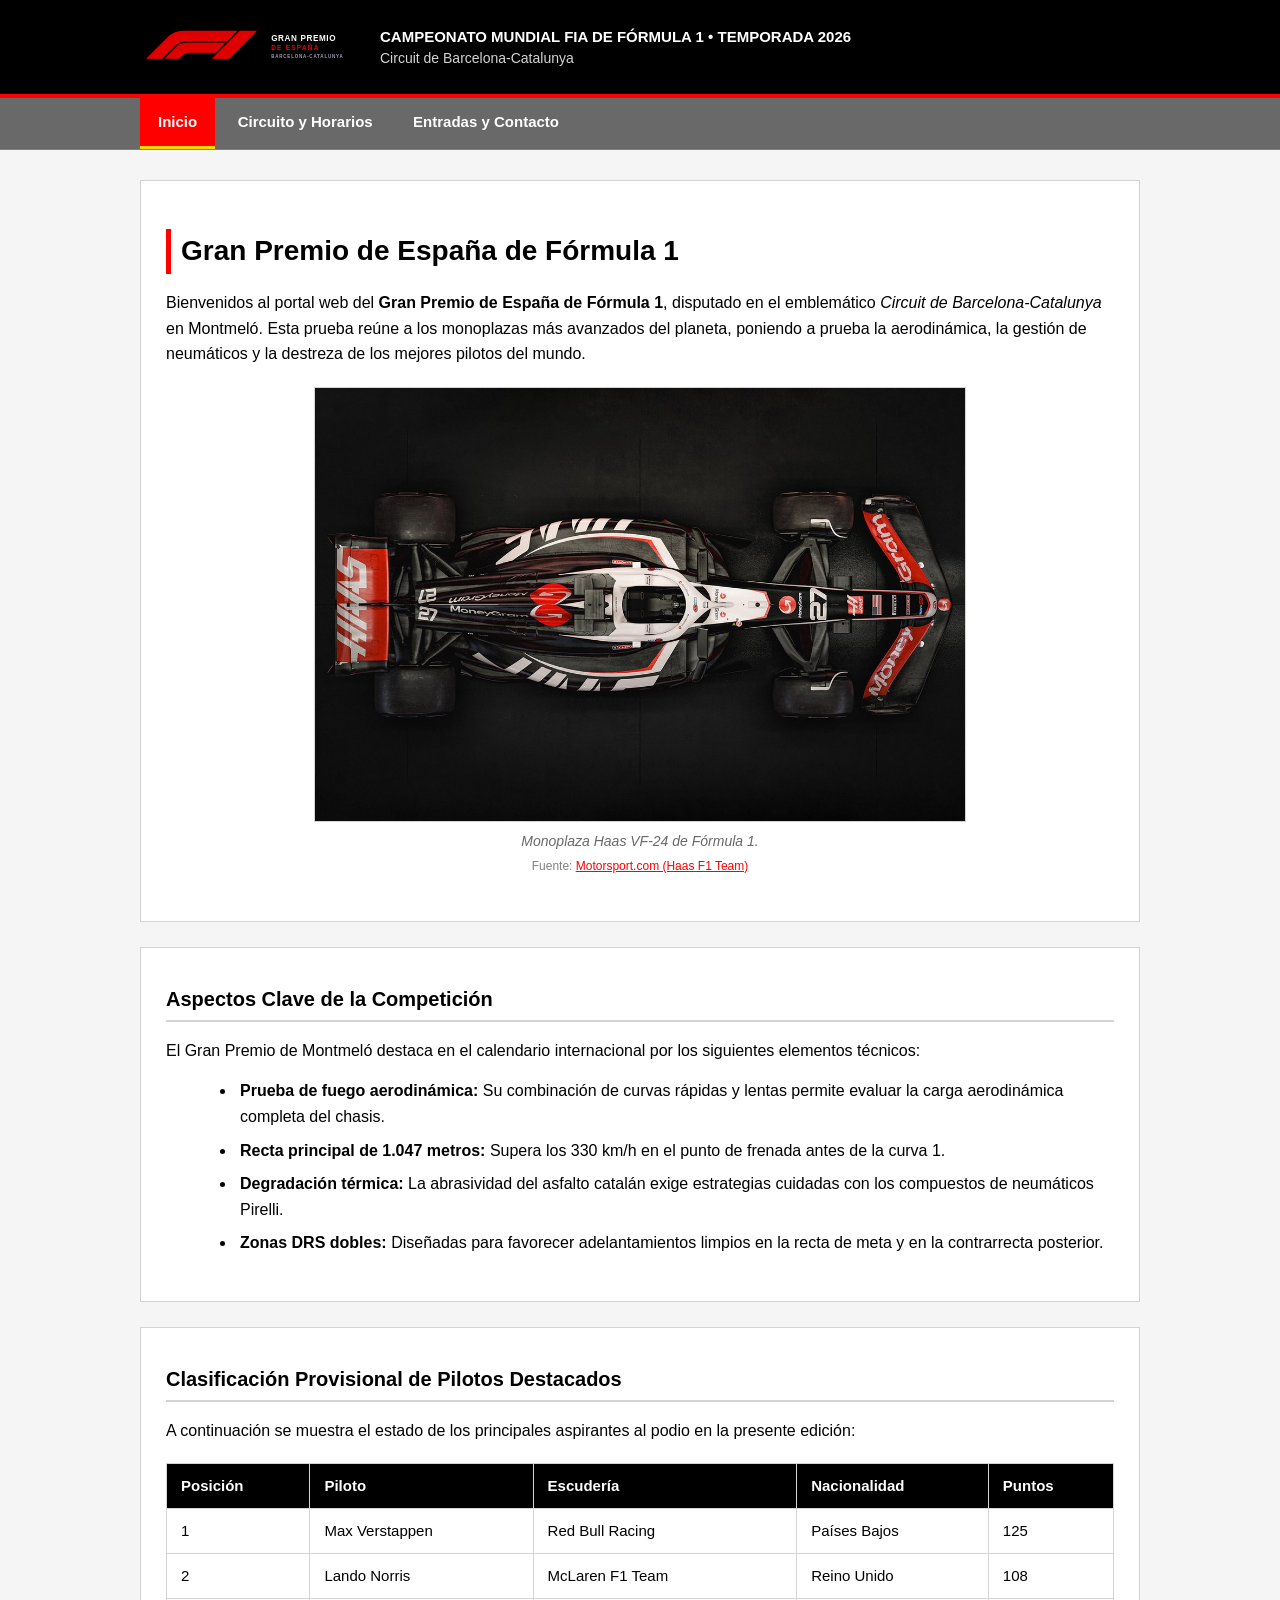
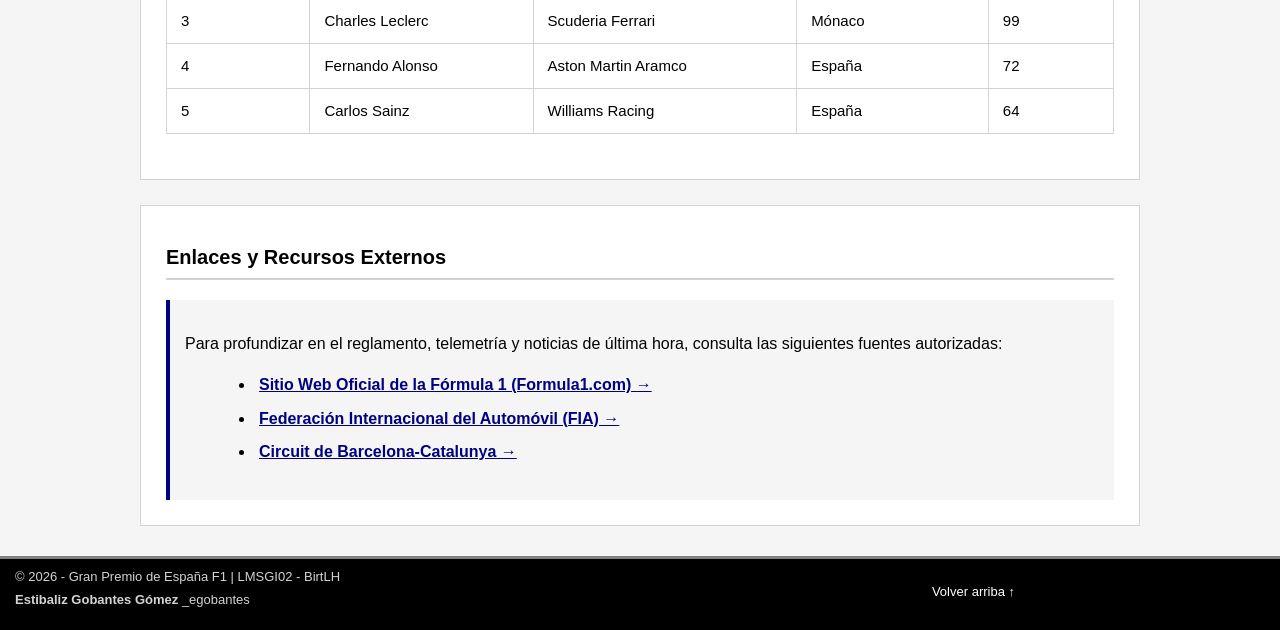
==== index.html @ 6f4e8425 "Subida Inicial Sitio Tarea02.1" ====
<!DOCTYPE html>
<html lang="es">

<head>
    <!--
        ACTIVIDAD: LMSGI02.1 - Lenguajes de Marcas en Entornos Web (HTML y CSS)
        index.html (Página Principal del Gran Premio)
        Estibaliz Gobantes Gómez_egobantes
    -->
    <meta charset="UTF-8">
    <title>Gran Premio de España F1 - Portada</title>
    <!-- Enlace a la hoja de estilos-->
    <link rel="stylesheet" href="estilos/estilos.css">
</head>

<body>
    <!-- Encabezado página -->
    <header>
        <div class="contenedor-cabecera">
            <a href="index.html" class="enlace-logo">
                <!-- Imagen del logo con texto -->
                <img src="imagenes/logo_f1.svg" alt="Logotipo oficial del Gran Premio de España de Fórmula 1"
                    class="logo">
            </a>
            <div class="subtitulo-cabecera">
                <p class="linea-titulo">CAMPEONATO MUNDIAL FIA DE FÓRMULA 1 &bull; TEMPORADA 2026</p>
                <p class="linea-subtitulo">Circuit de Barcelona-Catalunya</p>
            </div>
        </div>
    </header>

    <!-- Menú de navegación -->
    <nav>
        <ul class="menu-navegacion">
            <li class="elemento-menu"><a href="index.html" class="enlace-menu pagina-activa">Inicio</a></li>
            <li class="elemento-menu"><a href="circuito.html" class="enlace-menu">Circuito y Horarios</a></li>
            <li class="elemento-menu"><a href="contacto.html" class="enlace-menu">Entradas y Contacto</a></li>
        </ul>
    </nav>

    <!-- Contenido de la página -->
    <main>
        <!-- Bienvenida y presentación -->
        <article>
            <h1>Gran Premio de España de Fórmula 1</h1>
            <p>
                Bienvenidos al portal web del <strong>Gran Premio de España de Fórmula 1</strong>, disputado en el
                emblemático <em>Circuit de Barcelona-Catalunya</em> en Montmeló. Esta prueba reúne a los monoplazas
                más avanzados del planeta, poniendo a prueba la aerodinámica, la gestión de neumáticos y la destreza
                de los mejores pilotos del mundo.
            </p>
            <figure class="contenedor-imagen">
                <img src="imagenes/haas_vf24.jpg"
                    alt="Monoplaza Haas VF-24 de Fórmula 1 durante la presentación oficial de su decoración"
                    class="imagen-centrada">
                <figcaption>
                    Monoplaza Haas VF-24 de Fórmula 1.
                    <span class="fuente-imagen">Fuente: <a
                            href="https://es.motorsport.com/f1/galleries/haas-decoracion-coche-vf24/1725/#68245788"
                            target="_blank">Motorsport.com (Haas F1 Team)</a></span>
                </figcaption>
            </figure>
        </article>

        <!-- Sección LISTA-->
        <section>
            <h2>Aspectos Clave de la Competición</h2>
            <p>El Gran Premio de Montmeló destaca en el calendario internacional por los siguientes elementos técnicos:
            </p>
            <ul class="lista-destacada">
                <li><strong>Prueba de fuego aerodinámica:</strong> Su combinación de curvas rápidas y lentas permite
                    evaluar la carga aerodinámica completa del chasis.</li>
                <li><strong>Recta principal de 1.047 metros:</strong> Supera los 330 km/h en el punto de frenada antes
                    de la curva 1.</li>
                <li><strong>Degradación térmica:</strong> La abrasividad del asfalto catalán exige estrategias cuidadas
                    con los compuestos de neumáticos Pirelli.</li>
                <li><strong>Zonas DRS dobles:</strong> Diseñadas para favorecer adelantamientos limpios en la recta de
                    meta y en la contrarrecta posterior.</li>
            </ul>
        </section>

        <!-- Sección TABLA CLASIFICACIÓN -->
        <section>
            <h2>Clasificación Provisional de Pilotos Destacados</h2>
            <p>A continuación se muestra el estado de los principales aspirantes al podio en la presente edición:</p>
            <table class="tabla-datos">
                <thead>
                    <tr>
                        <th>Posición</th>
                        <th>Piloto</th>
                        <th>Escudería</th>
                        <th>Nacionalidad</th>
                        <th>Puntos</th>
                    </tr>
                </thead>
                <tbody>
                    <tr>
                        <td>1</td>
                        <td>Max Verstappen</td>
                        <td>Red Bull Racing</td>
                        <td>Países Bajos</td>
                        <td>125</td>
                    </tr>
                    <tr>
                        <td>2</td>
                        <td>Lando Norris</td>
                        <td>McLaren F1 Team</td>
                        <td>Reino Unido</td>
                        <td>108</td>
                    </tr>
                    <tr>
                        <td>3</td>
                        <td>Charles Leclerc</td>
                        <td>Scuderia Ferrari</td>
                        <td>Mónaco</td>
                        <td>99</td>
                    </tr>
                    <tr>
                        <td>4</td>
                        <td>Fernando Alonso</td>
                        <td>Aston Martin Aramco</td>
                        <td>España</td>
                        <td>72</td>
                    </tr>
                    <tr>
                        <td>5</td>
                        <td>Carlos Sainz</td>
                        <td>Williams Racing</td>
                        <td>España</td>
                        <td>64</td>
                    </tr>
                </tbody>
            </table>
        </section>

        <!-- ENLACES  -->
        <section>
            <h2>Enlaces y Recursos Externos</h2>
            <div class="tarjeta-enlaces">
                <p>Para profundizar en el reglamento, telemetría y noticias de última hora, consulta las siguientes
                    fuentes autorizadas:</p>
                <ul class="lista-destacada">
                    <li>
                        <a href="https://www.formula1.com" target="_blank">
                            Sitio Web Oficial de la Fórmula 1 (Formula1.com) &rarr;
                        </a>
                    </li>
                    <li>
                        <a href="https://www.fia.com" target="_blank">
                            Federación Internacional del Automóvil (FIA) &rarr;
                        </a>
                    </li>
                    <li>
                        <a href="https://www.circuitcat.com" target="_blank">
                            Circuit de Barcelona-Catalunya &rarr;
                        </a>
                    </li>
                </ul>
            </div>
        </section>

    </main>

    <!-- Pie de página -->
    <footer>
        <div class="contenedor-pie">
            <div class="creditos-pie">
                <p>&copy; 2026 - Gran Premio de España F1 | LMSGI02 - BirtLH</p>
                <p><strong>Estibaliz Gobantes Gómez </strong>_egobantes</p>
            </div>
            <div class="enlaces-pie">
                <p><a href="index.html">Volver arriba &uarr;</a></p>
            </div>
        </div>
    </footer>

</body>

</html>
---- estilos/estilos.css ----
/* HOJA DE ESTILOS GENERAL - GRAN PREMIO DE ESPAÑA F1
   Unidad: LMSGI02 - HTML y CSS
   Estibaliz Gobantes Gómez_egobantes
*/

body {
    margin: 0;
    font-family: Arial, Helvetica, sans-serif;
    font-size: 16px;
    line-height: 1.6;
    color: black;
    background-color: whitesmoke;
}

/* ENCABEZADO PRINCIPAL Y LOGO */
header {
    background-color: black;
    color: white;
    padding: 25px 0;
    border-bottom: 4px solid red;
}

.contenedor-cabecera {
    max-width: 1000px;
    margin: 0 auto;
    height: 44px;
}

.enlace-logo {
    float: left;
    text-decoration: none;
}

.logo {
    width: 220px;
    height: auto;
    display: block;
}

.subtitulo-cabecera {
    float: left;
    margin-left: 20px;
    padding-top: 2px;
}

.subtitulo-cabecera p {
    margin: 0;
}

.subtitulo-cabecera .linea-titulo {
    font-size: 15px;
    font-weight: bold;
    color: white;
    text-transform: uppercase;
    line-height: 1.3;
}

.subtitulo-cabecera .linea-subtitulo {
    font-size: 14px;
    color: lightgray;
    line-height: 1.4;
    margin-top: 2px;
}

/* Menú de navegación */
nav {
    background-color: dimgray;
    border-bottom: 1px solid gray;
    clear: both;
}

/* Botones del menú */
.menu-navegacion {
    max-width: 1000px;
    margin: 0 auto;
    list-style-type: none;
    padding: 0;
}

.elemento-menu {
    display: inline-block;
}

.enlace-menu {
    display: block;
    padding: 12px 18px;
    color: white;
    text-decoration: none;
    font-weight: bold;
    font-size: 15px;
}

/* Botón de la página abierta */
.pagina-activa {
    background-color: red;
    color: white;
    border-bottom: 3px solid gold;
}

/* CONTENIDO PRINCIPAL y SECCIONES */
main {
    max-width: 1000px;
    margin: 30px auto;
    padding: 0 15px;
}

/* Cajas para sección o artículo */
section,
article {
    background-color: white;
    padding: 25px;
    margin-bottom: 25px;
    border: 1px solid lightgray;
}

/* TITULOS */
h1,
h2 {
    color: black;
    margin-bottom: 15px;
}

/* Título principal H1 */
h1 {
    font-size: 28px;
    border-left: 5px solid red;
    padding-left: 10px;
}

/* Título H2 */
h2 {
    font-size: 20px;
    border-bottom: 2px solid lightgray;
    padding-bottom: 5px;
    margin-top: 10px;
}

/* Separación párrafos */
p {
    margin-bottom: 15px;
}

/* IMÁGENES */
.contenedor-imagen {
    text-align: center;
    margin: 20px 0;
}

.imagen-centrada {
    width: 650px;
    height: auto;
    display: block;
    margin: 0 auto;
    border: 1px solid lightgray;
}

/* PIE DE FOTO */
figcaption {
    font-size: 14px;
    color: dimgray;
    margin-top: 8px;
    font-style: italic;
}

figcaption .fuente-imagen {
    display: block;
    margin-top: 4px;
    font-size: 12px;
    color: gray;
    font-style: normal;
}

figcaption a {
    color: red;
    text-decoration: underline;
}

/* LISTAS */
.lista-destacada {
    margin: 15px 0 20px 30px;
}

/* Separación entre elementos LISTA */
.lista-destacada li {
    margin-bottom: 8px;
    padding-left: 4px;
}

/* TABLAS*/
.tabla-datos {
    width: 100%;
    margin: 20px 0;
    border-collapse: collapse;
    font-size: 15px;
    background-color: white;
    border: 1px solid lightgray;
}

/* Cabecera TABLA */
.tabla-datos thead {
    background-color: black;
    color: white;
}

/* Celdas TABLA */
.tabla-datos th,
.tabla-datos td {
    padding: 10px 14px;
    text-align: left;
    border-bottom: 1px solid lightgray;
    border-right: 1px solid lightgray;
}

/* FORMULARIO */
.formulario-contacto {
    background-color: whitesmoke;
    border: 1px solid lightgray;
    padding: 25px;
    max-width: 700px;
    margin: 20px auto;
}

/* Campos agrupados*/
fieldset {
    border: 1px solid darkgray;
    padding: 18px;
    margin-bottom: 20px;
    background-color: white;
}

/* Título de campos agrupados */
legend {
    font-weight: bold;
    color: darkred;
    padding: 0 8px;
    font-size: 16px;
}

.campo-formulario {
    margin-bottom: 16px;
}

/* Etiqueta del campo */
.campo-formulario label {
    display: block;
    font-weight: bold;
    margin-bottom: 6px;
    color: black;
}

/* Controles */
.campo-formulario input[type="text"],
.campo-formulario input[type="email"],
.campo-formulario select,
.campo-formulario textarea {
    display: block;
    width: 95%;
    padding: 8px 10px;
    border: 1px solid darkgray;
    font-family: Arial, Helvetica, sans-serif;
    font-size: 14px;
}

.grupo-radio {
    margin-top: 6px;
}

.opcion-radio {
    display: inline-block;
    margin-right: 20px;
    font-weight: normal;
}

.opcion-casilla {
    display: block;
    font-weight: normal;
}

.botones-formulario {
    text-align: right;
    margin-top: 15px;
}

.boton {
    display: inline-block;
    padding: 10px 20px;
    font-family: Arial, Helvetica, sans-serif;
    font-weight: bold;
    font-size: 14px;
    margin-left: 10px;
}

/* Botón ENVIAR */
.boton-primario {
    background-color: red;
    color: white;
    border: 1px solid darkred;
}

/* Botón limpiar Formulario */
.boton-secundario {
    background-color: gray;
    color: white;
    border: 1px solid dimgray;
}

/* ENLACES EXTERNOS */
.tarjeta-enlaces {
    background-color: whitesmoke;
    border-left: 4px solid navy;
    padding: 15px;
    margin-top: 20px;
}

.tarjeta-enlaces a {
    color: navy;
    font-weight: bold;
    text-decoration: underline;
}

/* PIE DE PÁGINA */
footer {
    background-color: black;
    color: lightgray;
    padding: 6px 15px;
    margin-top: 30px;
    border-top: 3px solid gray;
    font-size: 13px;
    clear: both;
}

.contenedor-pie {
    max-width: 1000px;
    margin: 0 auto;
    display: inline-block;
    width: 100%;
}

.creditos-pie {
    float: left;
}

.creditos-pie p {
    margin: 2px 0;
}

.enlaces-pie {
    float: right;
    padding-top: 4px;
}

.enlaces-pie a {
    color: white;
    text-decoration: none;
}
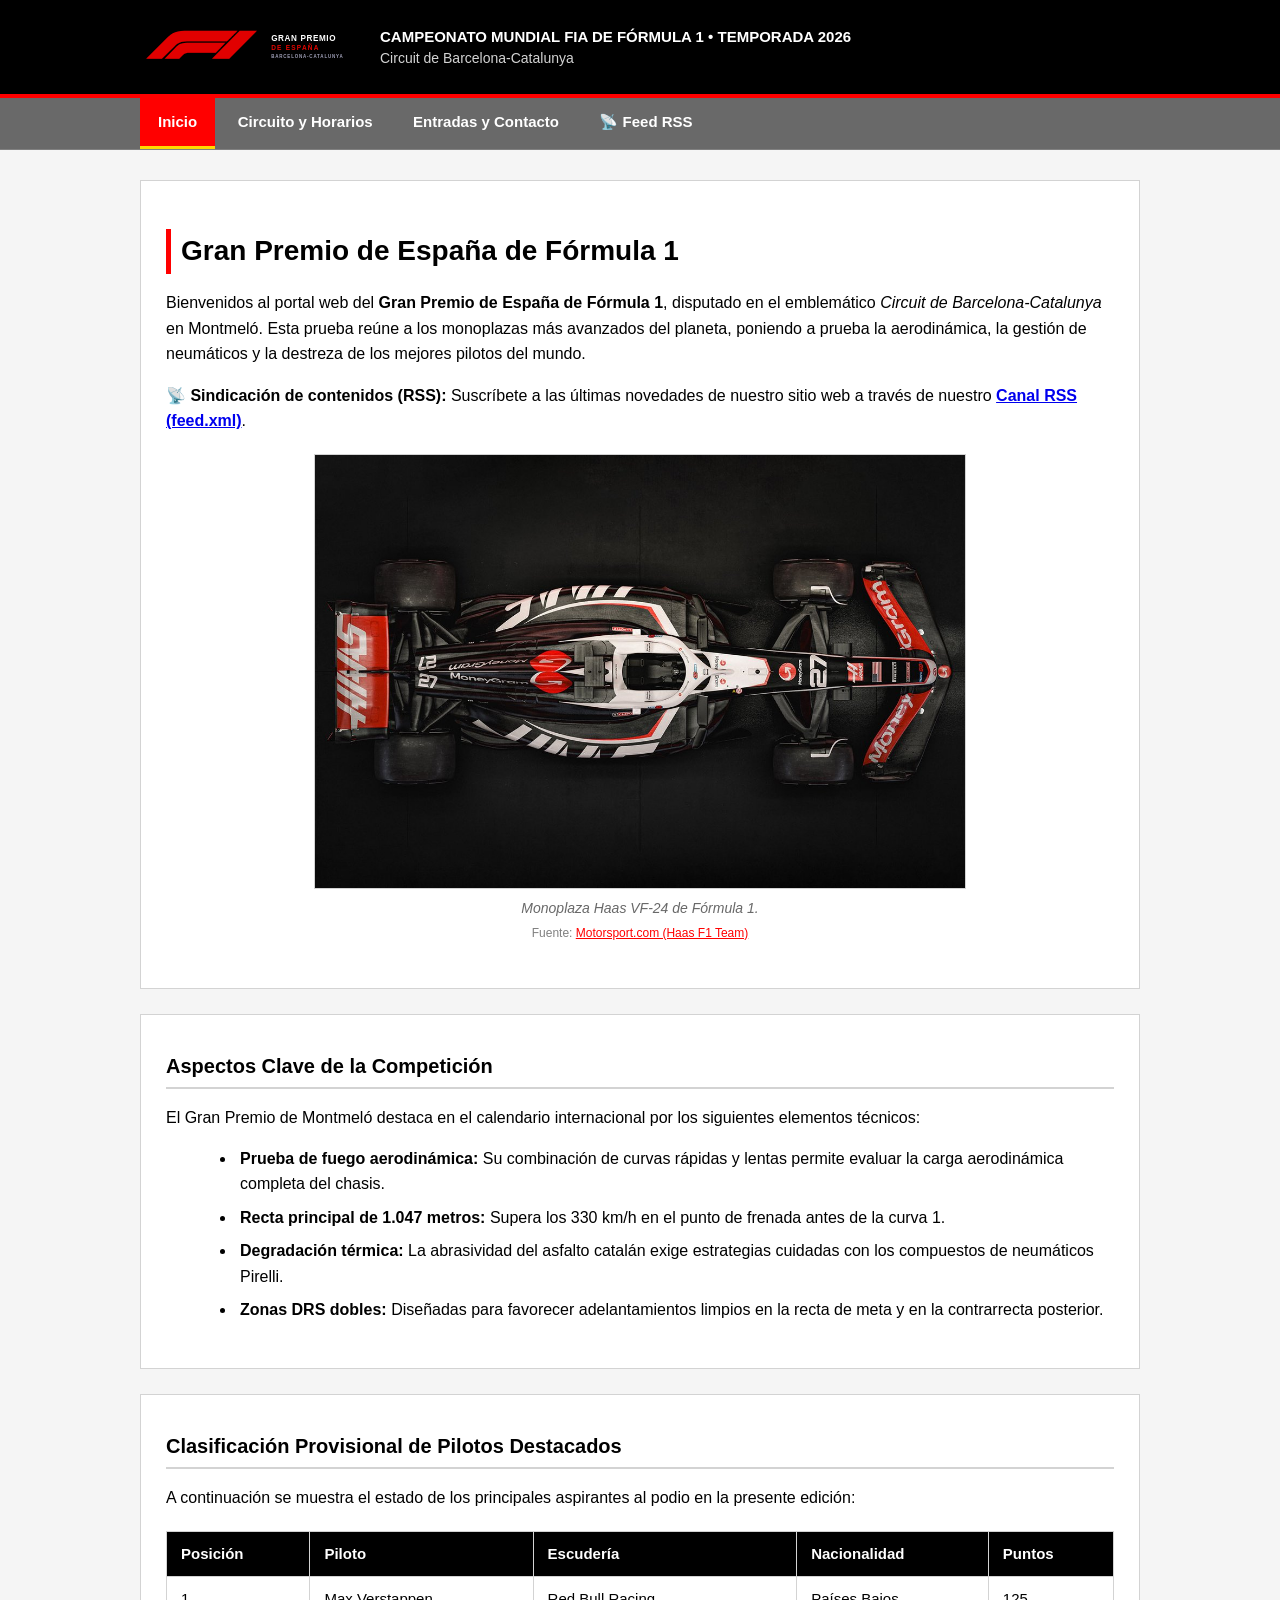
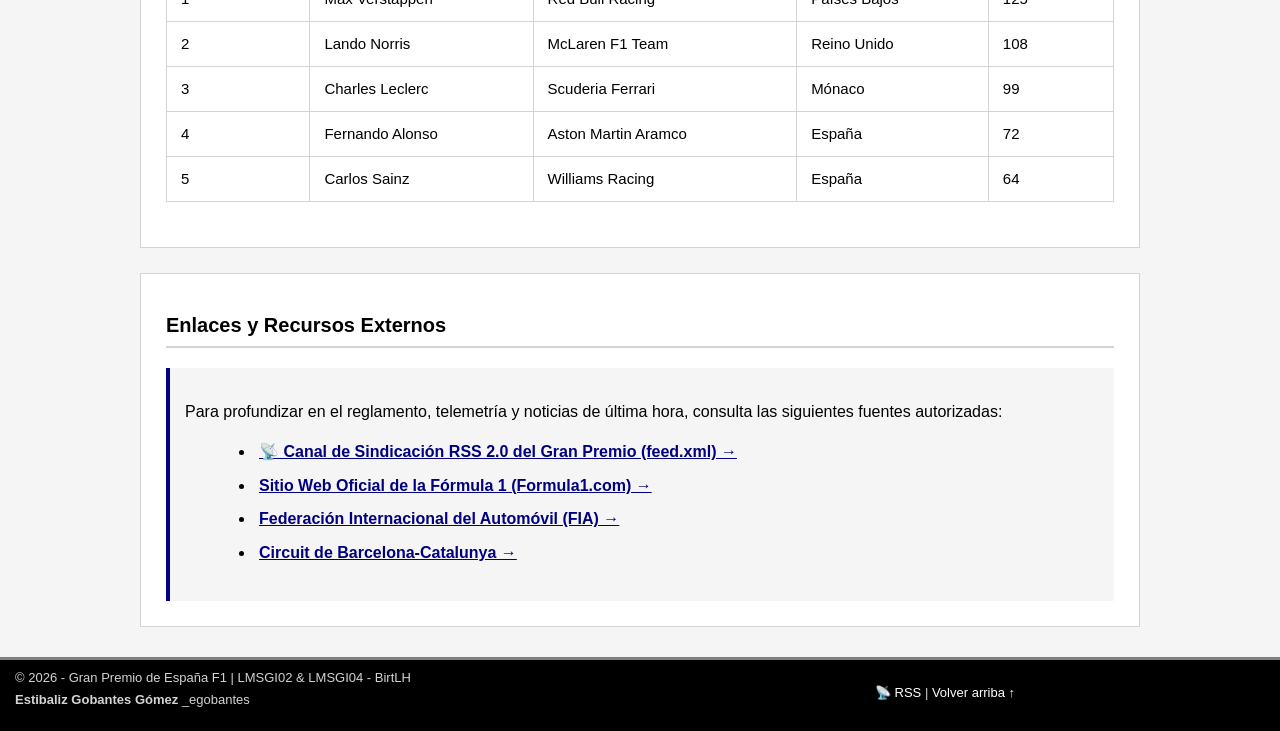
==== commit ea1807c7: "RSS AGREGATOR TAREA LMSGI04.1" ====
--- a/index.html
+++ b/index.html
@@ -3,14 +3,16 @@
 
 <head>
     <!--
-        ACTIVIDAD: LMSGI02.1 - Lenguajes de Marcas en Entornos Web (HTML y CSS)
-        index.html (Página Principal del Gran Premio)
+        ACTIVIDAD: LMSGI02.1 y LMSGI04.1 - Lenguajes de Marcas en Entornos Web y Sindicación RSS
+        index.html (Página Principal del Gran Premio con enlace a feed.xml)
         Estibaliz Gobantes Gómez_egobantes
     -->
     <meta charset="UTF-8">
     <title>Gran Premio de España F1 - Portada</title>
     <!-- Enlace a la hoja de estilos-->
     <link rel="stylesheet" href="estilos/estilos.css">
+    <!-- Autodescubrimiento del canal RSS 2.0 (LMSGI04) -->
+    <link rel="alternate" type="application/rss+xml" title="Canal RSS - Gran Premio de España F1" href="feed.xml">
 </head>
 
 <body>
@@ -35,6 +37,7 @@
             <li class="elemento-menu"><a href="index.html" class="enlace-menu pagina-activa">Inicio</a></li>
             <li class="elemento-menu"><a href="circuito.html" class="enlace-menu">Circuito y Horarios</a></li>
             <li class="elemento-menu"><a href="contacto.html" class="enlace-menu">Entradas y Contacto</a></li>
+            <li class="elemento-menu"><a href="feed.xml" class="enlace-menu" target="_blank">📡 Feed RSS</a></li>
         </ul>
     </nav>
 
@@ -48,6 +51,9 @@
                 emblemático <em>Circuit de Barcelona-Catalunya</em> en Montmeló. Esta prueba reúne a los monoplazas
                 más avanzados del planeta, poniendo a prueba la aerodinámica, la gestión de neumáticos y la destreza
                 de los mejores pilotos del mundo.
+            </p>
+            <p>
+                <strong>📡 Sindicación de contenidos (RSS):</strong> Suscríbete a las últimas novedades de nuestro sitio web a través de nuestro <a href="feed.xml" target="_blank"><strong>Canal RSS (feed.xml)</strong></a>.
             </p>
             <figure class="contenedor-imagen">
                 <img src="imagenes/haas_vf24.jpg"
@@ -141,6 +147,11 @@
                     fuentes autorizadas:</p>
                 <ul class="lista-destacada">
                     <li>
+                        <a href="feed.xml" target="_blank">
+                            📡 Canal de Sindicación RSS 2.0 del Gran Premio (feed.xml) &rarr;
+                        </a>
+                    </li>
+                    <li>
                         <a href="https://www.formula1.com" target="_blank">
                             Sitio Web Oficial de la Fórmula 1 (Formula1.com) &rarr;
                         </a>
@@ -165,15 +176,15 @@
     <footer>
         <div class="contenedor-pie">
             <div class="creditos-pie">
-                <p>&copy; 2026 - Gran Premio de España F1 | LMSGI02 - BirtLH</p>
+                <p>&copy; 2026 - Gran Premio de España F1 | LMSGI02 &amp; LMSGI04 - BirtLH</p>
                 <p><strong>Estibaliz Gobantes Gómez </strong>_egobantes</p>
             </div>
             <div class="enlaces-pie">
-                <p><a href="index.html">Volver arriba &uarr;</a></p>
+                <p><a href="feed.xml" target="_blank">📡 RSS</a> | <a href="index.html">Volver arriba &uarr;</a></p>
             </div>
         </div>
     </footer>
 
 </body>
 
-</html>+</html>
